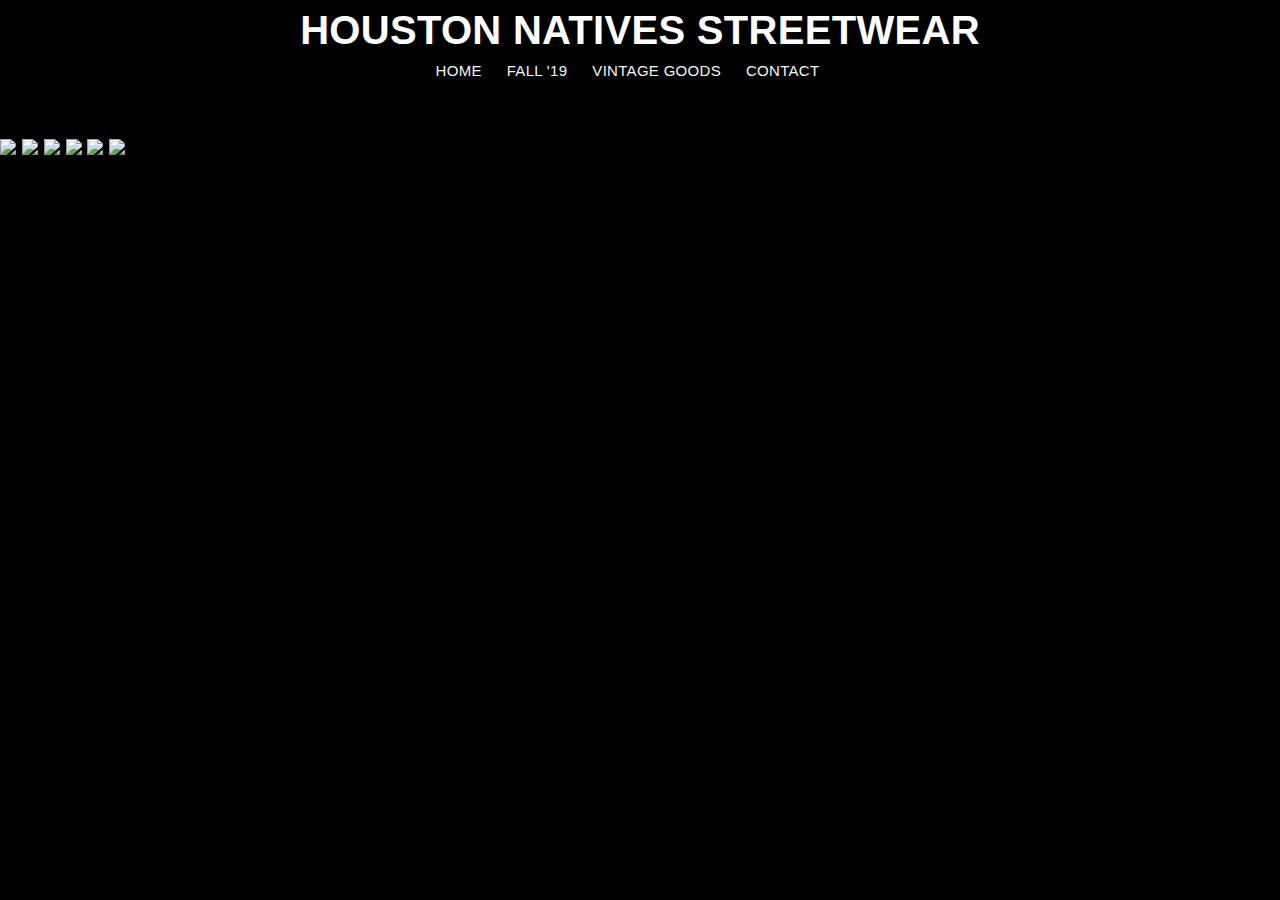
==== fall19.html @ 9992b74e "street wear website, created nav bar and inserted images styled by flexbox. working on fall19 html p" ====
<!doctype html>
<html lang="en">
<head>
    <meta charset="UTF-8">
    <title>Houston Natives</title>
    <link rel='stylesheet' href='styles.css'>
</head>

<body>
    <header class='main-header'>
        <h1 class='banner'>Houston Natives StreetWear</h1>
        <nav>
            <ul class='main-nav' style="list-style-type: none;">
                <li class='nav-list'><a href='index.html'>Home</a></li>
                <li class='nav-list'><a href='fall19.html'>Fall '19</a></li>
                <li class='nav-list'><a href='vintage.html'>Vintage Goods</a></li>
                <li class='nav-list'><a href='contact.html'>Contact</a></li>
            </ul>
        </nav>
    </header>

    <div class='merch'>
        <img src='#'>
        <img src='#'>
        <img src='#'>
        <img src='#'>
        <img src='#'>
        <img src='#'>
    </div>

</body>
</html>
---- styles.css ----
* {
    margin: 0;
    padding: 0;
    box-sizing: border-box;
  }

  /* .main-header {
      border: 1px dashed red;
  } */


  body {
        font-family: arial, sans-serif;
        font-size: 20px;
        text-transform: uppercase;
        line-height: 1.5;
        letter-spacing: 0.3px;
        color: whitesmoke;
        background-color: black;
  }

  
  .banner {
      color: white;
      display: flex;
      justify-content: center;
  }

  .main-nav {
      /* border: 1px solid green; */
      font-size: 15px;
      display: flex;
      justify-content: center;
  }

  .nav-list {
      /* border: 1px solid yellowgreen; */
      padding: 0 25px 50px 0;
      /* display: flex; */
      flex-direction: column;
      justify-content: flex-start; */
      
  }

  .main-page {
      /* border: 1px solid red;*/
      display: flex;
      flex-direction: row-reverse;
      width: 100%;
  }

 
  .article-one {
      /* border: 1px solid blue;*/
      font-size: 15px;
      display: flex;
      flex-direction: column;
      text-align: center;
    }
    
  .storefront,
  .beast,
  .article-one {
      border: 1px solid rgb(24, 24, 24);
  }

  a:link,
  a:visited {
      color: whitesmoke;
      text-decoration: none;
  }
  a:hover {
      text-decoration: none;
      color: rgb(68, 255, 255);
      font-style: ;
      font-size: 14px;
  }
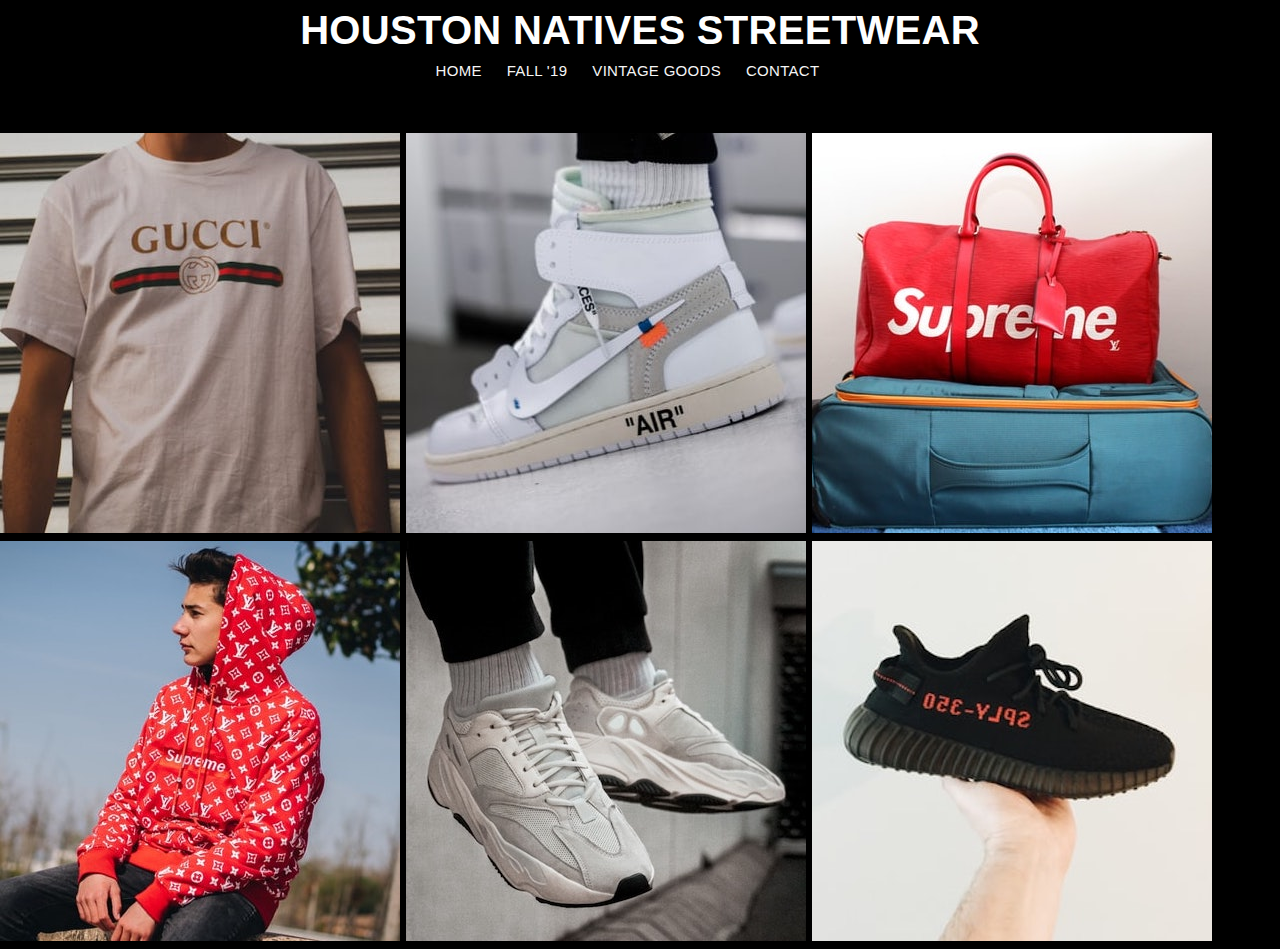
==== commit e73040ea: "added images for fall19 link" ====
--- a/fall19.html
+++ b/fall19.html
@@ -20,12 +20,13 @@
     </header>
 
     <div class='merch'>
-        <img src='#'>
-        <img src='#'>
-        <img src='#'>
-        <img src='#'>
-        <img src='#'>
-        <img src='#'>
+        <img src='images/gucci.jpeg'>
+        <img src='images/offwhite1s.jpeg'>
+        <img src='images/supremebag.jpeg'>
+        <img src='images/supremehoodie.jpeg'>
+        <img src='images/yeezy.jpeg'>
+        <img src='images/yeezy350.jpeg'>
+        
     </div>
 
 </body>
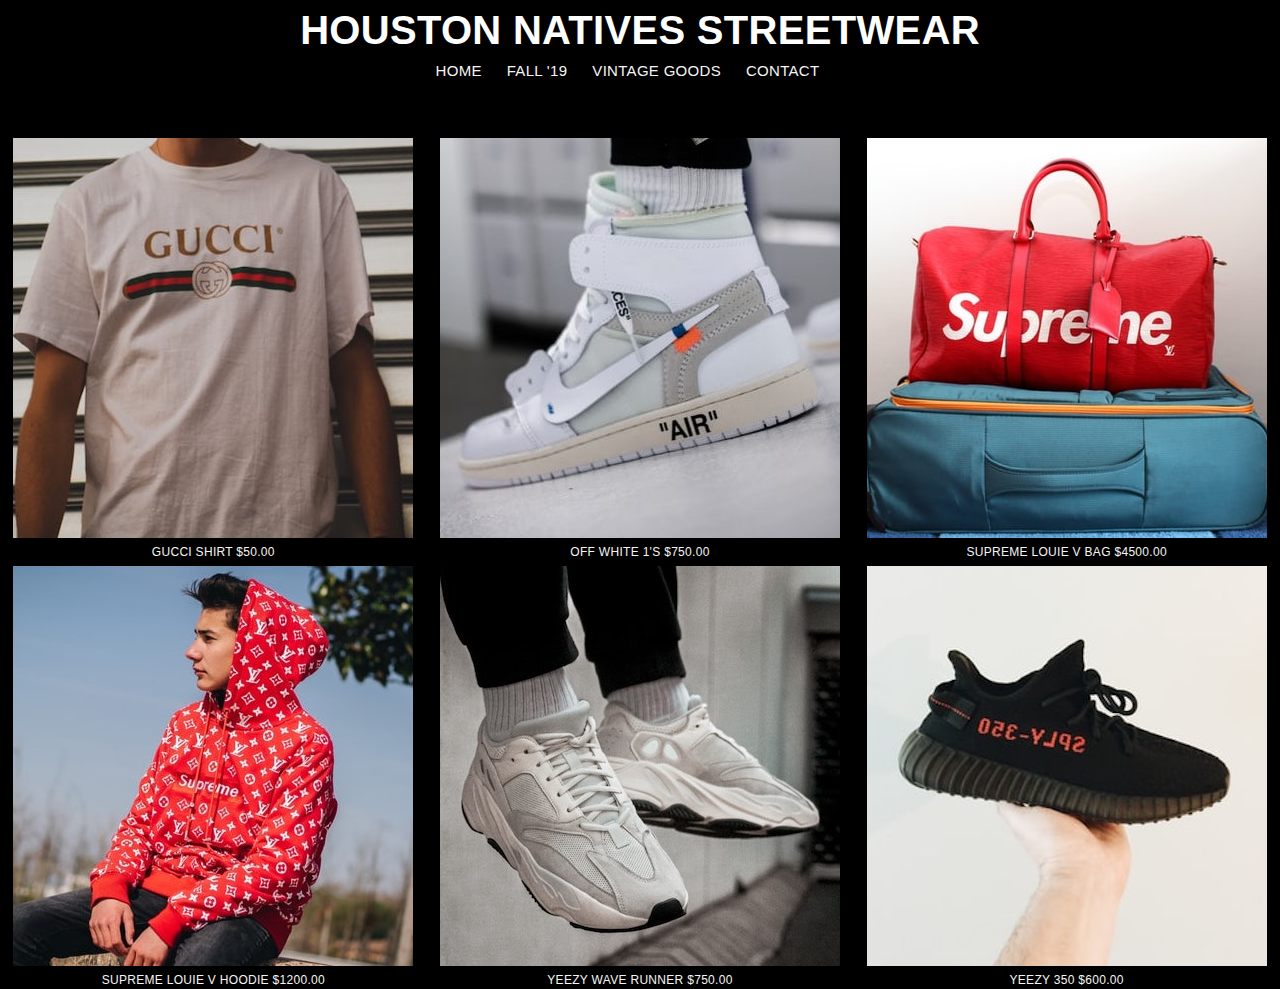
==== commit 89ce1f43: "created prices and links for images in fall19 tab, added appropriate styles in CSS" ====
--- a/fall19.html
+++ b/fall19.html
@@ -20,13 +20,12 @@
     </header>
 
     <div class='merch'>
-        <img src='images/gucci.jpeg'>
-        <img src='images/offwhite1s.jpeg'>
-        <img src='images/supremebag.jpeg'>
-        <img src='images/supremehoodie.jpeg'>
-        <img src='images/yeezy.jpeg'>
-        <img src='images/yeezy350.jpeg'>
-        
+        <a href='#'><img class='fall19-images' src='images/gucci.jpeg'>Gucci Shirt $50.00</a>
+        <a href='#'><img class='fall19-images' src='images/offwhite1s.jpeg'>Off White 1's $750.00</a>
+        <a href='#'><img class='fall19-images' src='images/supremebag.jpeg'>Supreme Louie V Bag $4500.00</a>
+        <a href='#'><img class='fall19-images' src='images/supremehoodie.jpeg'>Supreme Louie V Hoodie $1200.00</a>
+        <a href='#'><img class='fall19-images' src='images/yeezy.jpeg'>Yeezy Wave Runner $750.00</a>
+        <a href='#'><img class='fall19-images' src='images/yeezy350.jpeg'>Yeezy 350 $600.00</a>
     </div>
 
 </body>
--- a/styles.css
+++ b/styles.css
@@ -69,11 +69,32 @@
       color: whitesmoke;
       text-decoration: none;
   }
-  a:hover {
+  nav a:hover {
       text-decoration: none;
       color: rgb(68, 255, 255);
       font-style: ;
       font-size: 14px;
   }
 
+  .merch a:hover {
+    text-decoration: none;
+    color: rgb(68, 255, 255);
+    font-style: none;
+  }
+
+  .merch {
+      display: flex;
+      flex-wrap: wrap;
+      justify-content: space-around;
+      text-align: center;
+      font-size: 12px;
+  }
+
+  .fall19-images {
+      height: 400px;
+      width: 400px;
+      margin: 5px 0;
+      display: flex;
+      align-items: center;
+  }
  